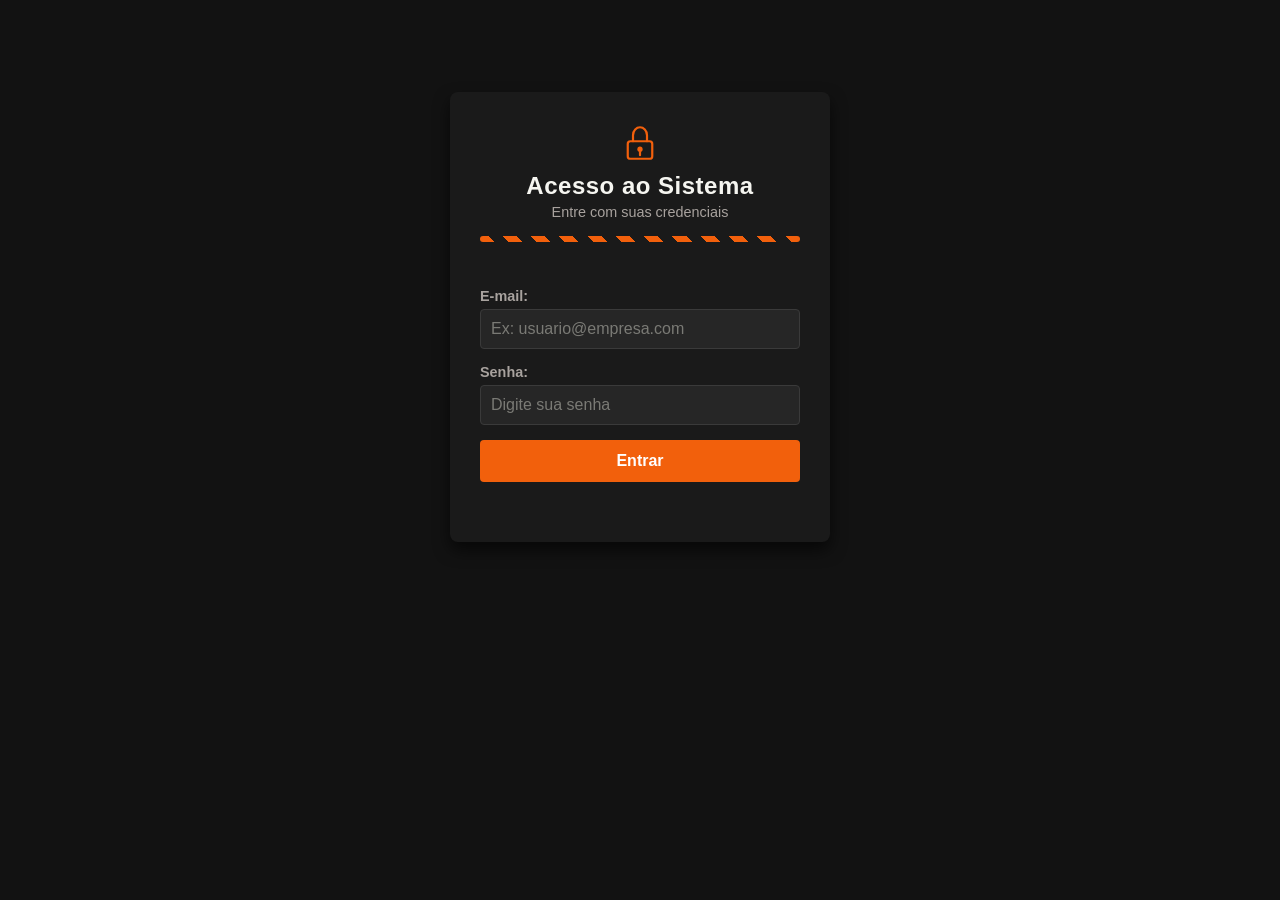
==== logistica.html @ 16657bbe "Add files via upload # 📦 Sistema de Gestão de Cargas e Validação Logística  > **Projeto prático de" ====
<!DOCTYPE html>
<html lang="pt-BR">
<head>
    <meta charset="UTF-8">
    <meta name="viewport" content="width=device-width, initial-scale=1.0">
    <title>Gestão de Cargas e Documentos</title>
    <link rel="stylesheet" href="style.css">
</head>
<body>
    <div class="container">
        <div class="topbar">
            <div class="user-info">
                <span id="loggedUserLabel"></span>
                <button type="button" id="logoutButton">Sair</button>
            </div>
        </div>

        <header>
            <div class="header-icon">
                <svg viewBox="0 0 48 48" fill="none" xmlns="http://www.w3.org/2000/svg">
                    <path d="M24 4L44 14V34L24 44L4 34V14L24 4Z" stroke="#f2600c" stroke-width="2.5" stroke-linejoin="round"/>
                    <path d="M4 14L24 24L44 14" stroke="#f2600c" stroke-width="2.5" stroke-linejoin="round"/>
                    <path d="M24 24V44" stroke="#f2600c" stroke-width="2.5" stroke-linejoin="round"/>
                    <path d="M14 9L34 19" stroke="#f2600c" stroke-width="2.5" stroke-linecap="round"/>
                </svg>
            </div>
            <h1>Sistema de Gestão de Cargas</h1>
            <p>Validação e emissão de minutas operacionais</p>
            <div class="hazard-stripe"></div>
        </header>

        <section class="menu-bar">
            <input type="text" id="searchInput" placeholder="Buscar por NF ou OS...">
        </section>

        <section class="form-section">
            <h2>Cadastrar Nova Carga (CTRC)</h2>
            <form id="cargaForm">
                <div class="input-group">
                    <label for="serviceOrderNumber">Número da OS:</label>
                    <input type="text" id="serviceOrderNumber" placeholder="Ex: OS-4521" required>
                </div>

                <div class="input-group">
                    <label for="invoiceNumber">Número da NF:</label>
                    <input type="text" id="invoiceNumber" placeholder="Ex: 987654" required>
                </div>

                <div class="input-group">
                    <label for="payer">Pagador do Frete:</label>
                    <select id="payer" required>
                        <option value="">Selecione...</option>
                        <option value="Remetente (CIF)">Remetente (CIF)</option>
                        <option value="Destinatário (FOB)">Destinatário (FOB)</option>
                    </select>
                </div>

                <div class="input-group">
                    <label for="productDescription">Descrição da Mercadoria:</label>
                    <input type="text" id="productDescription" placeholder="Ex: Eletrônicos, Peças" required>
                </div>

                <div class="input-group">
                    <label for="transportMode">Modal de Transporte:</label>
                    <select id="transportMode" required>
                        <option value="">Selecione...</option>
                        <option value="Rodoviário">Rodoviário</option>
                        <option value="Aéreo">Aéreo</option>
                    </select>
                </div>

                <div class="input-group">
                    <label for="weight">Peso (kg):</label>
                    <input type="number" id="weight" step="0.1" placeholder="Ex: 150.5" required>
                </div>

                <div class="input-group">
                    <label for="destination">Destino (Cidade/UF):</label>
                    <input type="text" id="destination" placeholder="Ex: Guarulhos - SP" required>
                </div>
                
                <div class="input-group">
                    <label for="hasQuote">Tem cotação para esta NF?</label>
                    <select id="hasQuote" required>
                        <option value="">Selecione...</option>
                        <option value="sim">Sim</option>
                        <option value="nao">Não</option>
                    </select>
                </div>

                <!-- Só aparece quando há cotação -->
                <div class="input-group" id="quoteNumberGroup" style="display: none;">
                    <label for="quoteNumber">Número da Cotação:</label>
                    <input type="text" id="quoteNumber" placeholder="Ex: COT-99882">
                </div>

                <!-- Mostra a tabela sugerida quando não há cotação -->
                <div class="input-group" id="priceTableGroup" style="display: none;">
                    <label for="priceTablePreview">Regra de Precificação:</label>
                    <input type="text" id="priceTablePreview" readonly>
                </div>

                <button type="submit">Validar e Liberar Minuta</button>
            </form>

            <div id="errorMessage" class="error-message" style="display: none;"></div>
        </section>

        <section class="table-section">
            <h2>Cargas Liberadas</h2>
            <div style="overflow-x: auto;">
                <table>
                    <thead>
                        <tr>
                            <th>OS</th>
                            <th>NF</th>
                            <th>CT-e</th>
                            <th>Descrição</th>
                            <th>Pagador</th>
                            <th>Precificação</th>
                            <th>Ref.</th>
                            <th>Status</th>
                        </tr>
                    </thead>
                    <tbody id="tabelaCargas">
                        <!-- Linhas dinâmicas -->
                    </tbody>
                </table>
            </div>
        </section>
    </div>

    <script src="script.js"></script>
</body>
</html>
---- style.css ----
:root {
    /* Fundo */
    --bg-body: #121212;
    --bg-container: #1a1a1a;
    --bg-input: #262626;
    --bg-table-head: #262626;
    --bg-card: #202020;

    /* Laranja — cor de sinalização/alta visibilidade, referência ao
       colete e faixa de risco de área de carga */
    --accent-orange: #f2600c;
    --accent-orange-hover: #d14e02;

    /* Texto */
    --text-primary: #f5f5f0;
    --text-muted: #a8a29e;
    --text-placeholder: #7a7a75;

    /* Bordas */
    --border-subtle: #3a3a3a;

    /* Status (mantidos por convenção: verde = sucesso, vermelho = erro) */
    --status-ok-text: #75b798;
    --status-ok-bg: rgba(25, 135, 84, 0.2);
    --status-ok-border: #198754;
    --error-text: #f1aeb5;
    --error-bg: rgba(220, 53, 69, 0.15);
    --error-border: #dc3545;
}

* {
    margin: 0;
    padding: 0;
    box-sizing: border-box;
    font-family: 'Segoe UI', Tahoma, Geneva, Verdana, sans-serif;
}

body {
    background-color: var(--bg-body);
    color: var(--text-primary);
    padding: 20px;
}

.container {
    max-width: 900px;
    margin: 0 auto;
    background-color: var(--bg-container);
    padding: 30px;
    border-radius: 8px;
    box-shadow: 0 8px 16px rgba(0, 0, 0, 0.6);
}

.login-container {
    max-width: 380px;
    margin-top: 8vh;
}

.full-width {
    grid-column: span 2;
}

/* Header com ícone SVG + faixa diagonal de risco (preto/laranja) embaixo */
header {
    text-align: center;
    margin-bottom: 30px;
    padding-bottom: 16px;
}

.header-icon {
    display: flex;
    justify-content: center;
    margin-bottom: 8px;
}

.header-icon svg {
    width: 42px;
    height: 42px;
}

header h1 {
    color: var(--text-primary);
    font-size: 1.5rem;
    letter-spacing: 0.5px;
}

header p {
    color: var(--text-muted);
    margin-top: 4px;
    font-size: 0.9rem;
}

.hazard-stripe {
    height: 6px;
    margin-top: 16px;
    border-radius: 3px;
    background: repeating-linear-gradient(
        45deg,
        var(--accent-orange),
        var(--accent-orange) 10px,
        #1a1a1a 10px,
        #1a1a1a 20px
    );
}

.form-section, .table-section {
    margin-bottom: 30px;
}

.topbar {
    display: flex;
    justify-content: flex-end;
    margin-bottom: 10px;
}

.menu-bar {
    margin-bottom: 25px;
}

.menu-bar #searchInput {
    width: 100%;
    padding: 10px;
    background-color: var(--bg-input);
    color: var(--text-primary);
    border: 1px solid var(--border-subtle);
    border-radius: 4px;
    font-size: 0.95rem;
}

.menu-bar #searchInput:focus {
    outline: none;
    border-color: var(--accent-orange);
}

.user-info {
    display: flex;
    align-items: center;
    gap: 10px;
    white-space: nowrap;
}

.user-info span {
    color: var(--text-muted);
    font-size: 0.85rem;
}

.user-info button {
    grid-column: unset;
    padding: 8px 14px;
    background-color: transparent;
    color: var(--accent-orange);
    border: 1px solid var(--accent-orange);
    font-size: 0.85rem;
}

.user-info button:hover {
    background-color: var(--accent-orange);
    color: #ffffff;
}

h2 {
    font-size: 1.2rem;
    margin-bottom: 15px;
    color: var(--text-primary);
}

h3 {
    font-size: 1rem;
    margin: 15px 0 10px;
    color: var(--text-muted);
}

form {
    display: grid;
    grid-template-columns: 1fr 1fr;
    gap: 15px;
}

.input-group {
    display: flex;
    flex-direction: column;
}

label {
    font-size: 0.9rem;
    font-weight: bold;
    margin-bottom: 5px;
    color: var(--text-muted);
}

input, select {
    padding: 10px;
    background-color: var(--bg-input);
    color: var(--text-primary);
    border: 1px solid var(--border-subtle);
    border-radius: 4px;
    font-size: 1rem;
}

input::placeholder {
    color: var(--text-placeholder);
}

input[readonly] {
    color: #d8b48f;
    background-color: #211c17;
    cursor: default;
}

input:focus, select:focus {
    outline: none;
    border-color: var(--accent-orange);
}

button {
    grid-column: span 2;
    padding: 12px;
    background-color: var(--accent-orange);
    color: #ffffff;
    border: none;
    border-radius: 4px;
    font-size: 1rem;
    font-weight: bold;
    cursor: pointer;
    transition: background-color 0.3s;
}

button:hover {
    background-color: var(--accent-orange-hover);
}

.btn-secondary {
    display: block;
    width: 100%;
    margin-top: 15px;
    background-color: var(--status-ok-border);
}

.btn-secondary:hover {
    background-color: #157a48;
}

.error-message {
    margin-top: 15px;
    padding: 10px 12px;
    background-color: var(--error-bg);
    border: 1px solid var(--error-border);
    color: var(--error-text);
    border-radius: 4px;
    font-size: 0.9rem;
}

table {
    width: 100%;
    border-collapse: collapse;
    margin-top: 10px;
}

th, td {
    padding: 12px;
    text-align: left;
    border-bottom: 1px solid var(--border-subtle);
}

th {
    background-color: var(--bg-table-head);
    color: var(--text-primary);
}

.status-ok {
    color: var(--status-ok-text);
    background-color: var(--status-ok-bg);
    padding: 4px 8px;
    border-radius: 4px;
    font-size: 0.85rem;
    font-weight: bold;
    border: 1px solid var(--status-ok-border);
}

.btn-mini {
    grid-column: unset;
    padding: 5px 10px;
    font-size: 0.8rem;
    background-color: transparent;
    color: var(--accent-orange);
    border: 1px solid var(--accent-orange);
    border-radius: 4px;
    cursor: pointer;
}

.btn-mini:hover {
    background-color: var(--accent-orange);
    color: #ffffff;
}

.os-card {
    background-color: var(--bg-card);
    border: 1px solid var(--border-subtle);
    border-radius: 6px;
    padding: 15px;
    margin-bottom: 12px;
}

.os-card-header {
    display: flex;
    justify-content: space-between;
    align-items: center;
    margin-bottom: 10px;
}

.os-card-header strong {
    color: var(--text-primary);
}
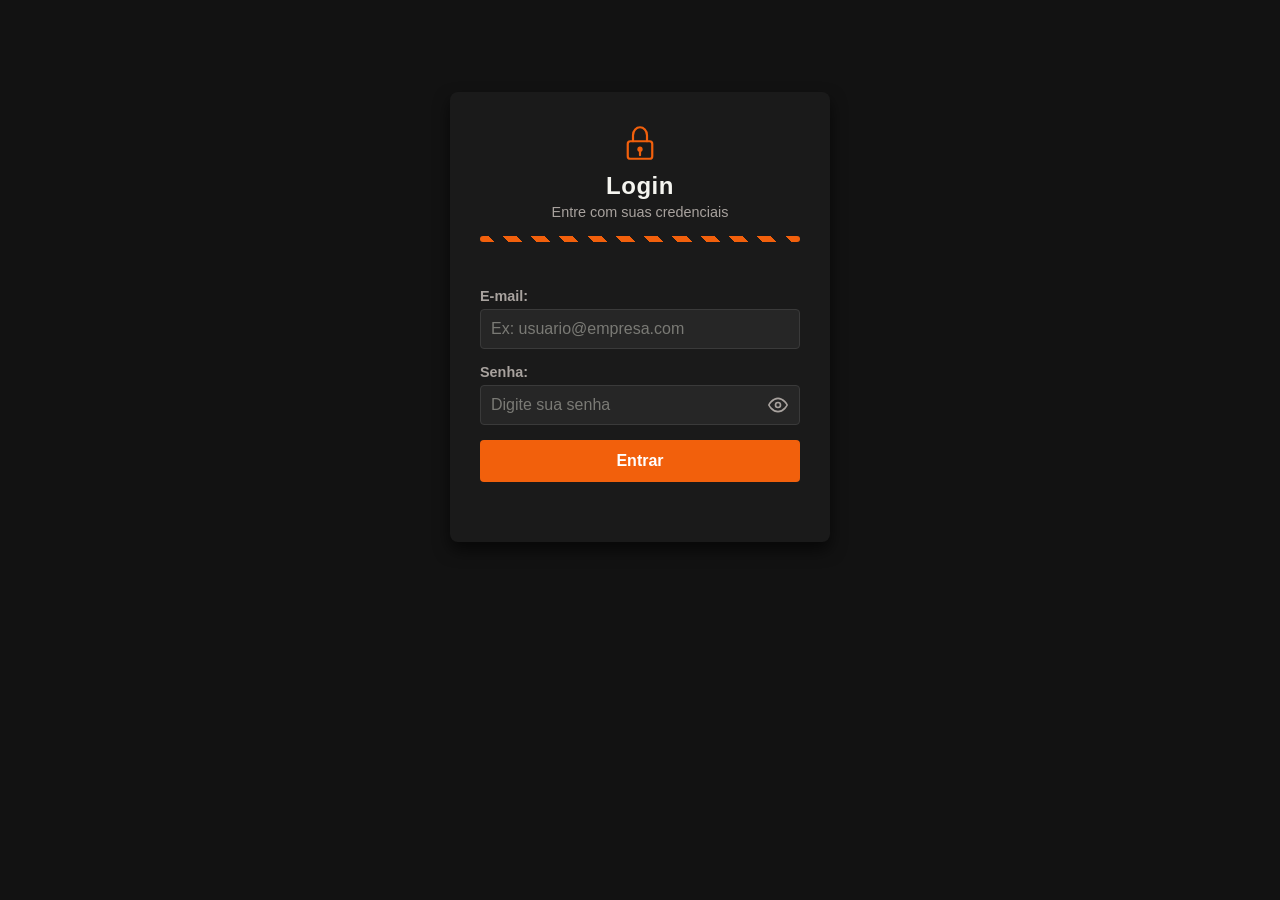
==== commit 326df3b8: "Update logistica.html" ====
--- a/logistica.html
+++ b/logistica.html
@@ -29,8 +29,16 @@
             <div class="hazard-stripe"></div>
         </header>
 
-        <section class="menu-bar">
-            <input type="text" id="searchInput" placeholder="Buscar por NF ou OS...">
+       <section class="menu-bar">
+            <div class="search-container">
+                <input type="text" id="searchInput" placeholder="Buscar por NF ou OS...">
+                <button type="button" id="searchButton" title="Buscar">
+                    <svg viewBox="0 0 24 24" fill="none" stroke="currentColor" stroke-width="2" stroke-linecap="round" stroke-linejoin="round">
+                        <circle cx="11" cy="11" r="8"></circle>
+                        <line x1="21" y1="21" x2="16.65" y2="16.65"></line>
+                    </svg>
+                </button>
+            </div>
         </section>
 
         <section class="form-section">
@@ -132,4 +140,4 @@
 
     <script src="script.js"></script>
 </body>
-</html>+</html>
--- a/style.css
+++ b/style.css
@@ -1,25 +1,15 @@
 :root {
-    /* Fundo */
     --bg-body: #121212;
     --bg-container: #1a1a1a;
     --bg-input: #262626;
     --bg-table-head: #262626;
     --bg-card: #202020;
-
-    /* Laranja — cor de sinalização/alta visibilidade, referência ao
-       colete e faixa de risco de área de carga */
     --accent-orange: #f2600c;
     --accent-orange-hover: #d14e02;
-
-    /* Texto */
     --text-primary: #f5f5f0;
     --text-muted: #a8a29e;
     --text-placeholder: #7a7a75;
-
-    /* Bordas */
     --border-subtle: #3a3a3a;
-
-    /* Status (mantidos por convenção: verde = sucesso, vermelho = erro) */
     --status-ok-text: #75b798;
     --status-ok-bg: rgba(25, 135, 84, 0.2);
     --status-ok-border: #198754;
@@ -59,7 +49,6 @@
     grid-column: span 2;
 }
 
-/* Header com ícone SVG + faixa diagonal de risco (preto/laranja) embaixo */
 header {
     text-align: center;
     margin-bottom: 30px;
@@ -310,3 +299,41 @@
 .os-card-header strong {
     color: var(--text-primary);
 }
+
+/* --- Estilos do Olho da Senha --- */
+.password-wrapper {
+    position: relative;
+    display: flex;
+    align-items: center;
+}
+
+.password-wrapper input {
+    width: 100%;
+    padding-right: 45px; /* Deixa um espaço para o texto não passar por baixo do olho */
+}
+
+.eye-btn {
+    position: absolute;
+    right: 10px;
+    background: transparent;
+    border: none;
+    color: var(--text-muted);
+    padding: 0;
+    width: 24px;
+    height: 24px;
+    cursor: pointer;
+    display: flex;
+    align-items: center;
+    justify-content: center;
+    grid-column: unset; 
+}
+
+.eye-btn:hover {
+    background: transparent;
+    color: var(--accent-orange);
+}
+
+.eye-btn svg {
+    width: 20px;
+    height: 20px;
+}
